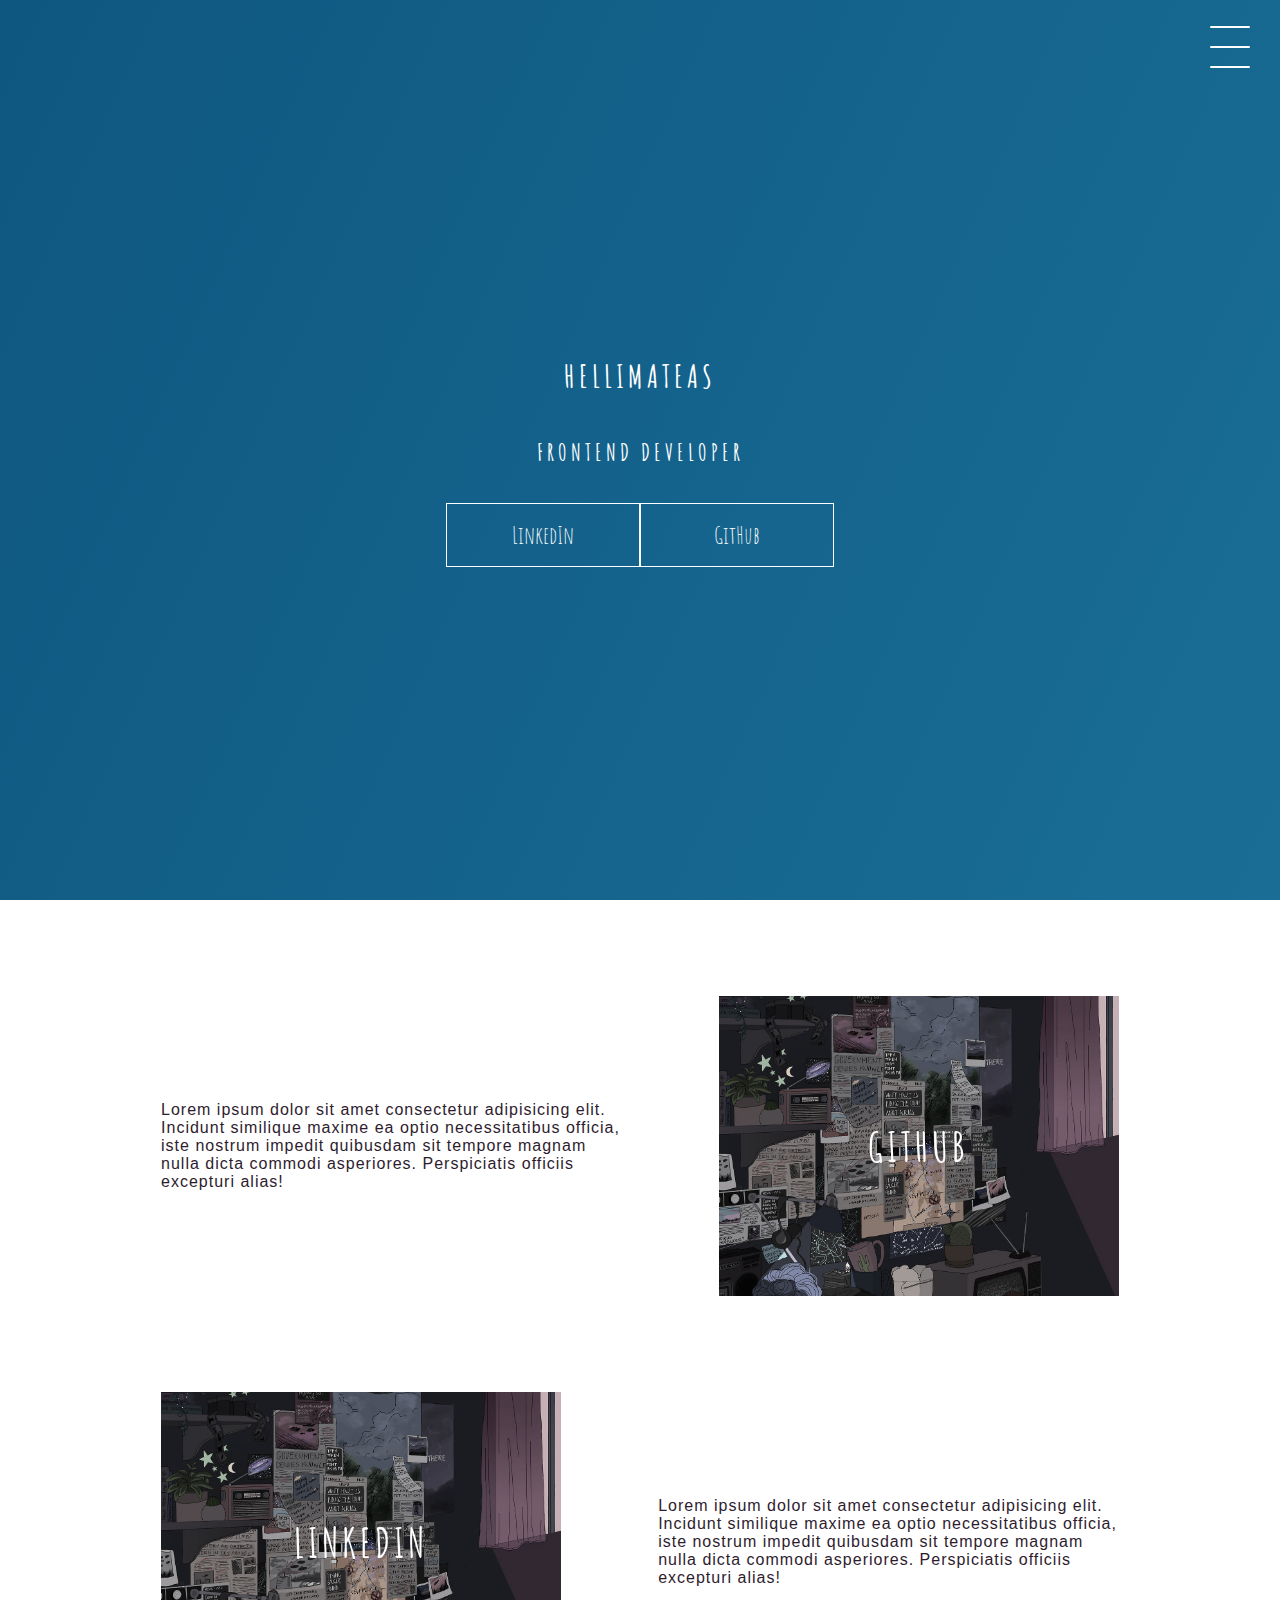
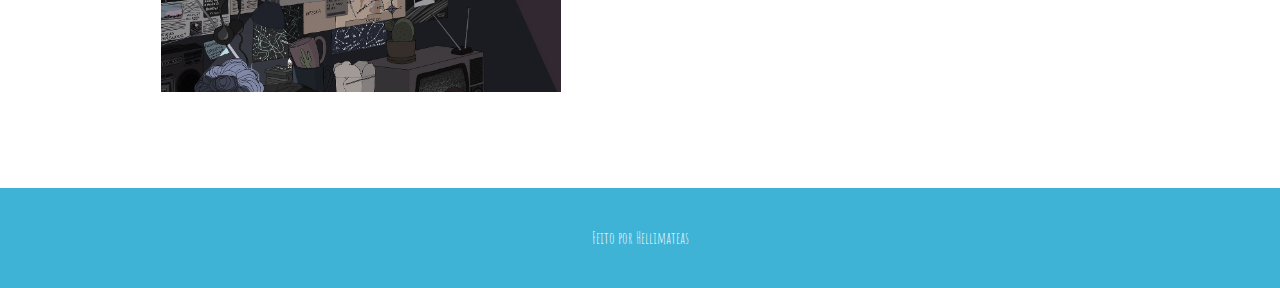
==== index.html @ 8796aa3d "learn how to do a web_Page with html and css" ====
<!DOCTYPE html>
<html lang="en">
<head>
  <meta charset="UTF-8">
  <meta http-equiv="X-UA-Compatible" content="IE=edge">
  <meta name="viewport" content="width=device-width, initial-scale=1.0">
  <title>Document</title>
  <link rel="stylesheet" href="assets/style/style.css">
</head>
<body>
  <header class="header__wrapper">
    <div class="header">
      <div class="checkbox__container">
        <div class="checkbox__wrapper">
          <input type="checkbox" name="" id="toggle">
          <label class="checkbox" for="toggle">
            <div class="trace"></div>
            <div class="trace"></div>
            <div class="trace"></div>
          </label>

          <div class="menu"></div>
          <nav class="menu-itens">
            <ul>
              <li><a href="#">Home</a></li>
              <li><a href="#">Sobre</a></li>
              <li><a href="#">Project</a></li>
            </ul>
          </nav>
        
        </div>
      </div>
    </div>
      <h1>Hellimateas</h1>
      <h2>FrontEnd Developer</h2>
      <div class="social-media">
        <a href="https://www.linkedin.com/in/hellimateas">LinkedIn</a>
        <a href="https://github.com/hellimateas">GitHub</a>
      </div>
  </header>

  <main class="container">
    <div class="card__container">
      <div class="card__text">
        Lorem ipsum dolor sit amet consectetur adipisicing elit. Incidunt similique maxime ea optio necessitatibus officia, iste nostrum impedit quibusdam sit tempore magnam nulla dicta commodi asperiores. Perspiciatis officiis excepturi alias!
      </div>
      <div class="card">
        <div class="card__wrapper">
          <h2>GitHub</h2>
          <p>Veja meus projetos</p>
        </div>
      </div>
    </div>

    <div class="card__container">
      
      <div class="card">
        <div class="card__wrapper">
          <h2>linkedin</h2>
          <p>Acompanhe minha carreira</p>
        </div>
      </div>

      <div class="card__text">
        Lorem ipsum dolor sit amet consectetur adipisicing elit. Incidunt similique maxime ea optio necessitatibus officia, iste nostrum impedit quibusdam sit tempore magnam nulla dicta commodi asperiores. Perspiciatis officiis excepturi alias!
      </div>
    </div>

  </main>

  <footer class="footer">
    Feito por Hellimateas
  </footer>
</body>
</html>
---- assets/style/style.css ----
@import url('https://fonts.googleapis.com/css2?family=Amatic+SC:wght@400;700&display=swap');

:root{
  --color-default: #3EB3D6;
}

body{
  margin: 0;
  padding: 0;
  color: white;
  font-family: 'amatic sc', sans-serif;

}

/* ========== HEADER ======= */

.header__wrapper{
  height: 100vh;
  width: 100vw;
  background: linear-gradient(-66deg, #3EB3D6, #0e5781);
  background-size: 400% 400%;
  display: flex;
  flex-direction: column;
  align-items: center;
  justify-content: center;
  position: relative;
  animation: backgroundTransition 6s ease-in-out infinite;
}

h1{
  text-transform: uppercase;
  letter-spacing: 4px;

}

h2{
  text-transform: uppercase;
  letter-spacing: 4px;
}

.social-media{
  margin-top: 1rem;
  display: flex;

}

.social-media a{
  text-decoration: none;
  color: white;
  font-size: 24px;
  padding: 1rem 4rem;
  border: 1px solid white;
  min-width: 4rem;
  display: flex;
  justify-content: center;
  align-items: center;
  transition: .5s cubic-bezier(0.55, 0.025, 0.675, 0.97);

}

a:hover{
  color: #2e1c2e;
  background-color: white;
}

@keyframes backgroundTransition {
  0%{background-position: 0% 80%;}
  50%{background-position: 80% 100%;}
  100%{background-position: 0% 90%;}
}

/* ====== MENU HAMBURGUER ========= */

.checkbox__container{
  display: flex;
  justify-content: center;
  align-items: center;
}

.checkbox{
  height: 100px;
  width: 100px;
  position: absolute;
  top: 0;
  right: 0;
  display: flex;
  justify-content: center;
  cursor: pointer;
  z-index: 999;
  transition: 400ms ease-in-out 0s;
}

.checkbox .trace{
  width: 40px;
  height: 2px;
  background-color: white;
  position: absolute;
  border-radius: 4px;
  transition: .5s ease-in-out;
}

.checkbox .trace:nth-child(1){
  top: 26px;
  transform: rotate(0);
}

.checkbox .trace:nth-child(2){
  top:46px;
  transform: rotate(0);
}

.checkbox .trace:nth-child(3){
  top:66px;
  transform: rotate(0);
}

#toggle{
  display: none;
}


/* ========= MENU =========== */

.menu{
  position: absolute;
  top: 28px;
  right: 30px;
  background: transparent;
  height: 40px;
  width: 40px;
  border-radius: 70%;
  box-shadow: 0px 0px 0px 0px white;
  z-index: -1;
  transition: 400ms ease-in-out 0s;
}

.menu-itens{
  position: fixed;
  top: 0;
  left: 0;
  width: 100%;
  height: 100vh;
  display: flex;
  justify-content: center;
  align-items: center;
  z-index: 2;
  opacity: 0;
  visibility: hidden;
  transition: 400ms ease-in-out 0s;

}

.menu-itens ul{
  list-style-type: none;
}

.menu-itens a{
  margin: 10px 0;
  color: #2e1c2b;
  text-decoration: none;
  text-transform: uppercase;
  letter-spacing: 4px;
  font-size: 40px;
}

/* ====== ANIMAÇÃO ====== */


#toggle:checked + .checkbox .trace:nth-child(1){
  transform: rotate(45deg);
  background-color: #2e1c2b;
  top: 47px;
}

#toggle:checked + .checkbox .trace:nth-child(2){
  transform: translateX(-100px);
  width: 30px;
  visibility: hidden;
  opacity: 0;
}

#toggle:checked + .checkbox .trace:nth-child(3){
  transform: rotate(-45deg);
  background-color: #2e1c2b;
  top: 48px;
}

#toggle:checked + .checkbox {
  background-color: white;

}

#toggle:checked ~ .menu{
  box-shadow: 0px 0px 0px 100vmax white;

  z-index: 1;
}

#toggle:checked ~ .menu-itens{
  visibility: visible;
  opacity: 1;
}

/* ===== CARD ====== */

.container{
  height: auto;
  width: 100%;
  display: flex;
  flex-direction: column;
  justify-content: space-evenly;
  align-items: center;
  margin: 3rem 0;

}

.card__container{
  display: flex;
  align-items: center;
  justify-content: space-evenly;
  width: 90%;
}


.card{
  height: 300px;
  width: 400px;
  margin: 3rem 0;
  background-image: url('../../room.jpg');
  background-position: center;
  background-repeat: no-repeat;
  background-size: cover;
  display: flex;
  justify-content: center;
  align-items: center;
  filter: grayscale(0.6);
  color: white;
  cursor: pointer;
  transition: 0.3s;
}

.card__text{
  width: 40%;
  font-family: sans-serif;
  letter-spacing: 1px;
  color: #2e1c2e;
}

.card__wrapper{
  text-align: center;
  display: flex;
  flex-direction: column;
  justify-content: center;
  align-items: center;
  position: relative;
}

.card__wrapper::before{
  content: '';
  position: absolute;
  height: 100px;
  width: 100px;
  display: block;
  border: 1px solid white;
  opacity: 0;
  transition: 0.3s;
}

.card__wrapper h2{
  font-size: 40px;
  text-transform: uppercase;
  letter-spacing: 4px;
  margin: 0;
  transition: 0.3s;
}

.card__wrapper p{
  font-size: 0;
  visibility: hidden;
  opacity: 0;
  font-weight: bold;
  text-transform: uppercase;
  transition: 0.3s;
}


.card:hover{
  filter: unset;
}

.card:hover > .card__wrapper::before{
  opacity: 1;
  width: 350px;
  height: 250px;

}

.card:hover > .card__wrapper p{
  font-size: 14px;
  opacity: 1;
  visibility: visible;
}

.footer{
  height: 100px;
  display: flex;
  width: 100%;
  justify-content: center;
  align-items: center;
  background-color: var(--color-default);
}

/* ====== RESPONSIVE =-===== */

@media (max-width: 800px){

  .social-media{
    display: flex;
    flex-direction: column;

  }
  .container{
    margin-top: 0;
  }
  .card__container{
    flex-direction: column;
  }

  .container .card__container:nth-child(1){
    flex-direction: column-reverse;
  }
  .card{
    height: 250px;
    width: 250px;

  }

  .card__text{
    width: 90%;
    margin-top: 2rem;
    text-align: center;
  }

  .card:hover > .card__wrapper::before{
    width: 190px;
    height: 190px;
  }

}
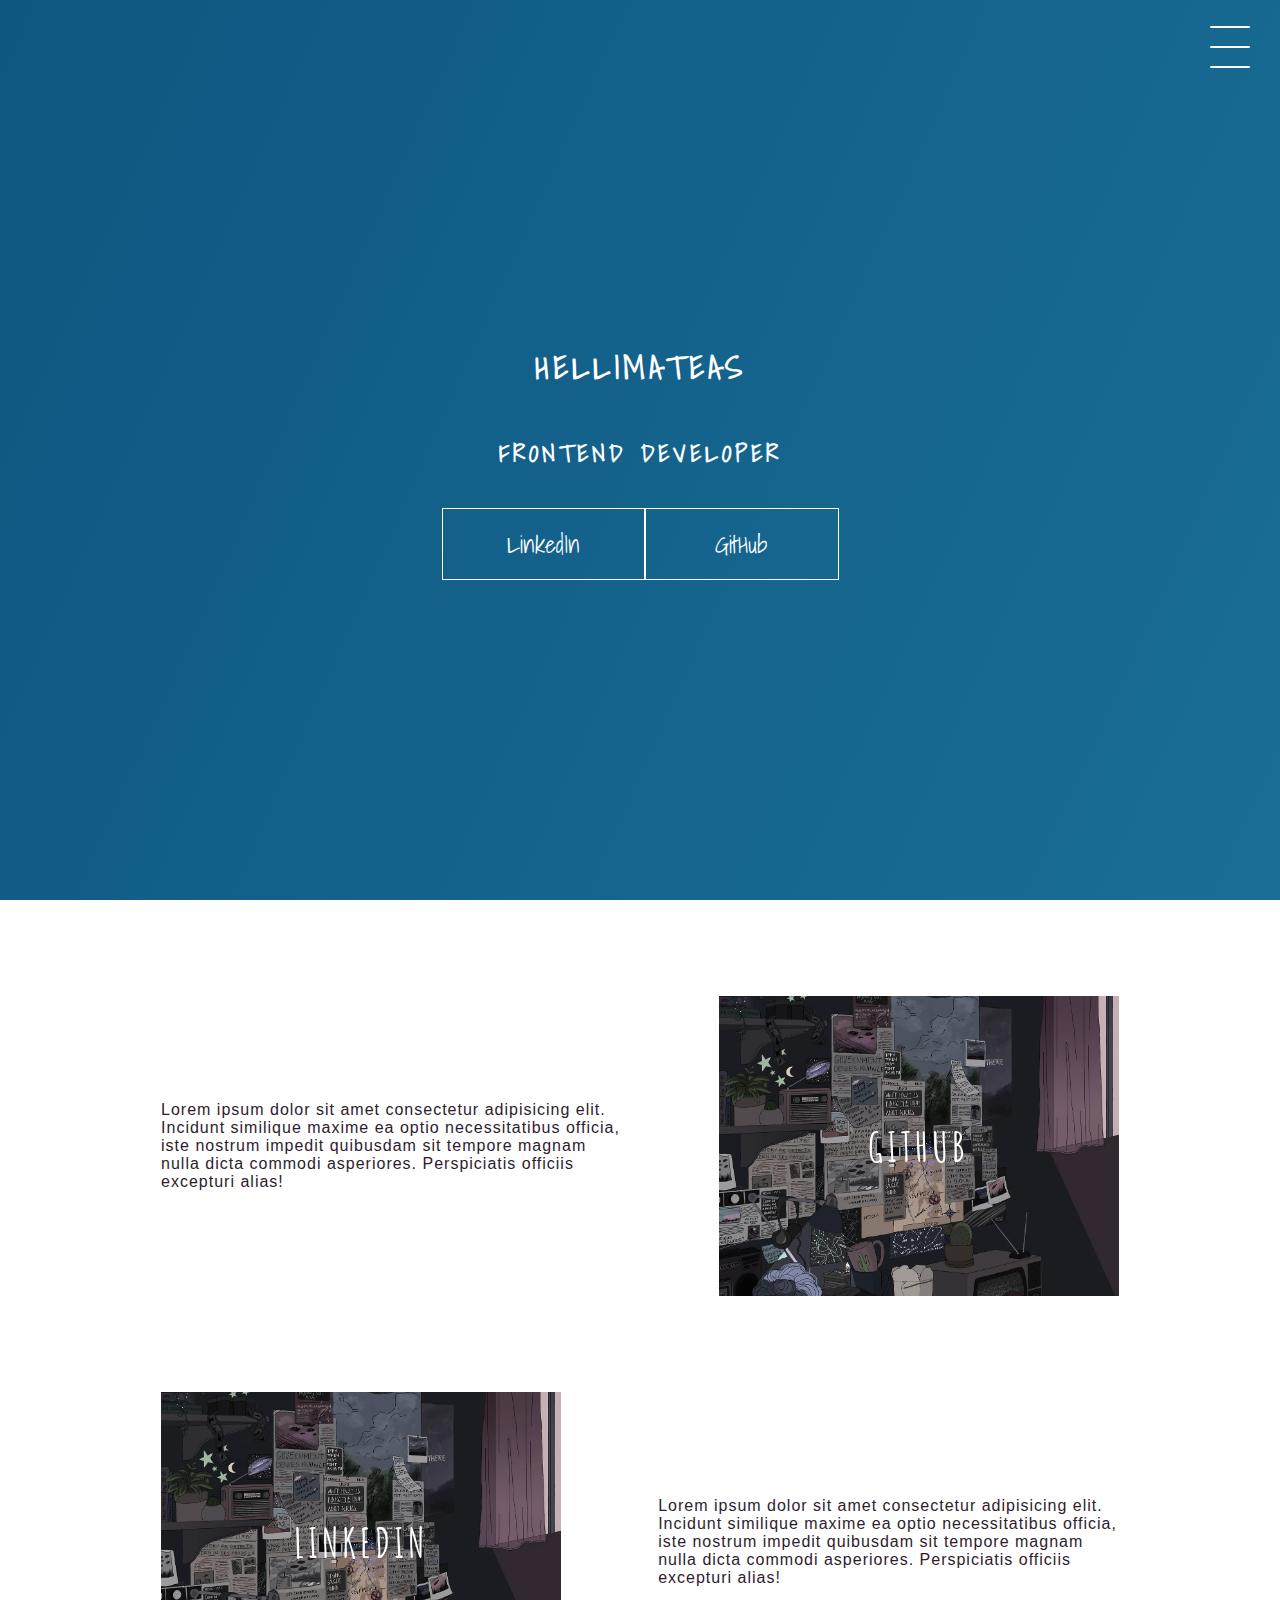
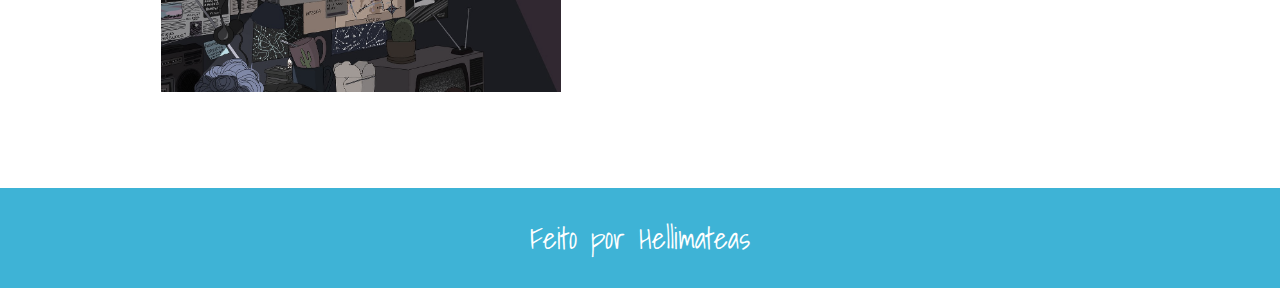
==== commit 285f628c: "changed title" ====
--- a/index.html
+++ b/index.html
@@ -4,7 +4,7 @@
   <meta charset="UTF-8">
   <meta http-equiv="X-UA-Compatible" content="IE=edge">
   <meta name="viewport" content="width=device-width, initial-scale=1.0">
-  <title>Document</title>
+  <title>Web Page</title>
   <link rel="stylesheet" href="assets/style/style.css">
 </head>
 <body>
--- a/assets/style/style.css
+++ b/assets/style/style.css
@@ -1,14 +1,15 @@
-@import url('https://fonts.googleapis.com/css2?family=Amatic+SC:wght@400;700&display=swap');
+@import url('https://fonts.googleapis.com/css2?family=Amatic+SC:wght@400;700&family=Shadows+Into+Light&display=swap');
 
 :root{
   --color-default: #3EB3D6;
+  --font-shadown: 'Shadows Into Light';
 }
 
 body{
   margin: 0;
   padding: 0;
   color: white;
-  font-family: 'amatic sc', sans-serif;
+  font-family: var(--font-shadown), sans-serif;
 
 }
 
@@ -226,7 +227,8 @@
   height: 300px;
   width: 400px;
   margin: 3rem 0;
-  background-image: url('../../room.jpg');
+  font-family: 'Amatic SC';
+  background-image: url('../img/room.jpg');
   background-position: center;
   background-repeat: no-repeat;
   background-size: cover;
@@ -304,6 +306,7 @@
 .footer{
   height: 100px;
   display: flex;
+  font-size: 30px;
   width: 100%;
   justify-content: center;
   align-items: center;
